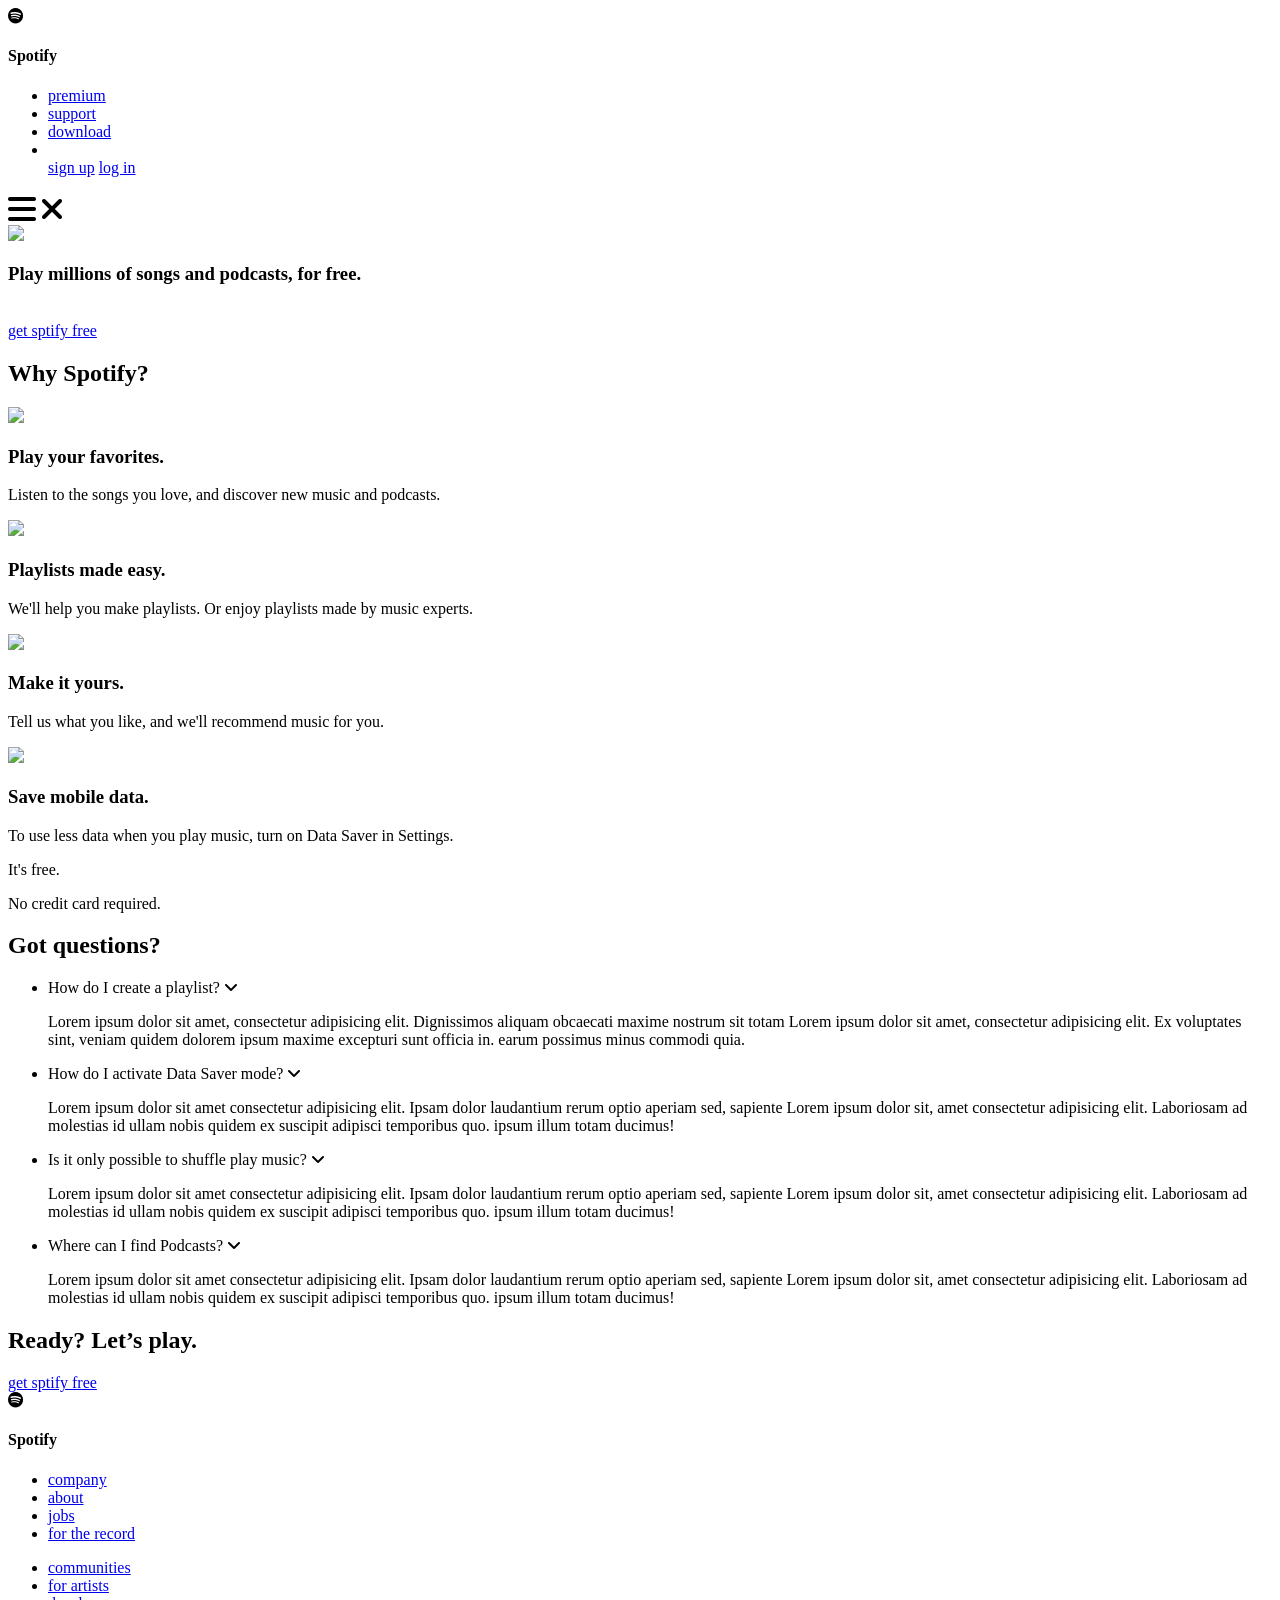
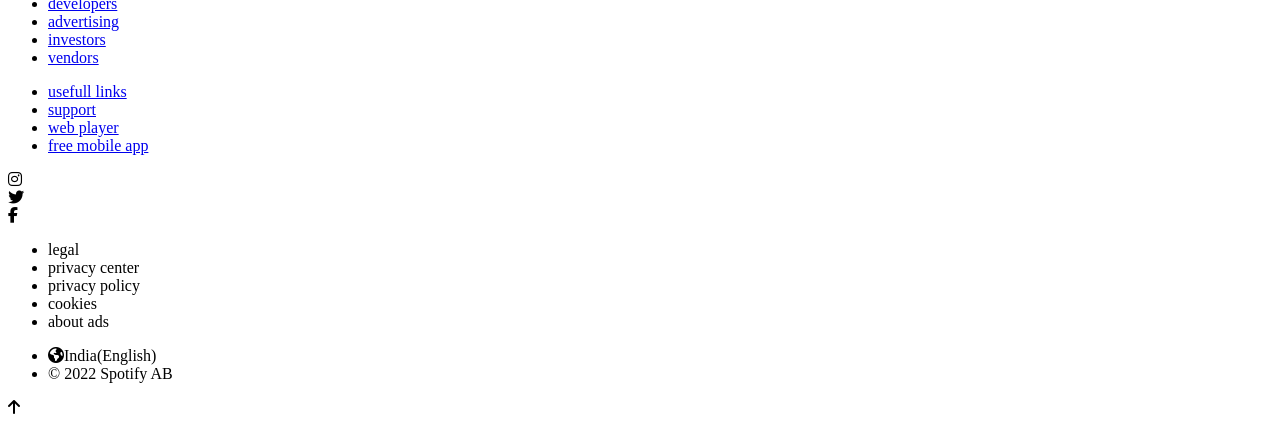
==== index.html @ 01e77342 "Add files via upload" ====
<!DOCTYPE html>
<html lang="en">
<head>
    <meta charset="UTF-8">
    <meta http-equiv="X-UA-Compatible" content="IE=edge">
    <meta name="viewport" content="width=device-width, initial-scale=1.0">
    <title>SPOTIFY CLONE PROJECT</title>
    <link rel="stylesheet" href="css/style.css">
    <link rel="stylesheet" href="https://cdnjs.cloudflare.com/ajax/libs/font-awesome/6.1.1/css/all.min.css  ">
    <script defer src="/js/script.js"></script>
</head>
<!-- Open a folder or workspace... (File -> Open Folder) -->
<body>
    <header class="container">
        <div class="main__logo">
            <div class="logo">
                <i class="fa-brands fa-spotify"></i>
            </div>

            <h4 class="text__logo">Spotify</h4>
        </div>

        <nav class="navbar">
            <ul class="navbar__lists">
                <li><a class=" navbar_link" href="premium.html">premium</a></li>
                <li><a class="navbar_link" href="support.html">support</a></li>
                <li><a class="navbar_link" href="downlode.html">download</a></li>
                <li class="line_r"><a class="navbar_link" href="#"></a></li>
                <!-- <li><a href="#"> <i class="fa-solid fa-pipe line"></i></a></li> -->

                <a class="navbar_link" href="sign.html" class="sign__bar"> sign up</a>
                <a class="navbar_link" href="login.html" class="log__bar"> log in</a>
            </ul>
        </nav>

        <div class="mobile-navbar-btn">
            <i class="fa-2x fa-solid fa-bars
             mobile-nav-bergar"></i>
            <i class="fa-2x fa-solid fa-xmark
             mobile-nav-chutiya"></i>
        </div>

    </header>



    <!-- ===========================================================
               SECTION FIRST START SONG PODCAST
  =========================================================== -->

    <Section class="section__container">
        <article class="article__container">
            <div class="image__container">
                <div class="line"></div>
                <img src="https://i.scdn.co/image/ab678e040000ed3aed58911aecc6dbc16949f40b">
            </div>


            <div class="heading">
                <h1>Play millions of songs and podcasts, for free.</h1>
                <br>
                <div class="button">

                    <a href="#" class="btn"> get sptify free</a>

                </div>
                <!-- <button class="btn"> get sptify free</button> -->
            </div>


        </article>
    </Section>

    <!-- ===========================================================
               SECTION FIRST END SONG PODCAST
  =========================================================== -->





    <!-- ===========================================================
               SECTION SECOND START WHY SPOTIFY
  =========================================================== -->


    <section class="why__container">
        <h2>Why Spotify?</h2>
        <article class="icon__container">

            <div class="icons_container">

                <div class="icon">
                    <img class="icons" src="	https://i.scdn.co/image/ab671c3d0000f430678067184805befd38aa0f57">
                    <h3>Play your favorites.</h3>
                    <p class="center">Listen to the songs you love,
                        and discover new music and podcasts.

                    </p>

                </div>

                <div class="icon">
                    <img class="icons" src="https://i.scdn.co/image/ab671c3d0000f430a6f822749d5c25c32ee31d66">
                    <h3>Playlists made easy.</h3>
                    <p>We'll help you make playlists. Or enjoy playlists made by music experts.</p>

                </div>

                <div class="icon">
                    <img class="icons" src="	https://i.scdn.co/image/ab671c3d0000f430eb43023b5332389f5094530d">
                    <h3>Make it yours.</h3>
                    <p>Tell us what you like, and we'll recommend music for you.</p>

                </div>

                <div class="icon">
                    <img class="icons" src="https://i.scdn.co/image/ab671c3d0000f4309430062bc28461dc8fbde6bc">
                    <h3>Save mobile data.</h3>
                    <p>To use less data when you play music, turn on Data Saver in Settings.</p>

                </div>

            </div>

        </article>

    </section>
    <!-- ===========================================================
               SECTION SECOND END WHY SPOTIFY
  =========================================================== -->









    <!-- ===========================================================
               SECTION THIRD START WHY SPOTIFY
  =========================================================== -->


    <section class="section__third__container">
        <article class="third__container">
            <p>It's free.</p>
            <p>No credit card required.</p>

        </article>

    </section>


    <!-- ===========================================================
               SECTION THIRD END WHY SPOTIFY
  =========================================================== -->









    <!-- ===========================================================
    SECTION FOURTH START 
=========================================================== -->




    <section class="section__fourth__container">
        <h1>Got questions?</h1>
        <article class="fourth__container">

            <ul class="fourth_container_text">
                <li>
                    <div class="fourth_Q_text">
                        <span>How do I create a playlist?</span>
                        <i class="fa-solid fa-angle-down arrow"></i>
                    </div>
                    <p>Lorem ipsum dolor sit amet, consectetur adipisicing elit. Dignissimos aliquam obcaecati maxime
                        nostrum sit totam Lorem ipsum dolor sit amet, consectetur adipisicing elit. Ex voluptates sint,
                        veniam quidem dolorem ipsum maxime excepturi sunt officia in. earum possimus minus commodi quia.
                    </p>
                    <span class="line"></span>
                </li>

                <li>
                    <div class="fourth_Q_text">
                        <span>How do I activate Data Saver mode?</span>
                        <i class="fa-solid fa-angle-down arrow"></i>
                    </div>
                    <p>Lorem ipsum dolor sit amet consectetur adipisicing elit. Ipsam dolor laudantium rerum optio
                        aperiam sed, sapiente Lorem ipsum dolor sit, amet consectetur adipisicing elit. Laboriosam ad
                        molestias id ullam nobis quidem ex suscipit adipisci temporibus quo. ipsum illum totam ducimus!
                    </p>
                    <span class="line"></span>
                </li>

                <li>
                    <div class="fourth_Q_text">
                        <span>Is it only possible to shuffle play music?</span>
                        <i class="fa-solid fa-angle-down arrow"></i>
                    </div>
                    <p>Lorem ipsum dolor sit amet consectetur adipisicing elit. Ipsam dolor laudantium rerum optio
                        aperiam sed, sapiente Lorem ipsum dolor sit, amet consectetur adipisicing elit. Laboriosam ad
                        molestias id ullam nobis quidem ex suscipit adipisci temporibus quo. ipsum illum totam ducimus!
                    </p>
                    <span class="line"></span>
                </li>

                <li>
                    <div class="fourth_Q_text">
                        <span>Where can I find Podcasts?</span>
                        <i class="fa-solid fa-angle-down arrow"></i>
                    </div>
                    <p>Lorem ipsum dolor sit amet consectetur adipisicing elit. Ipsam dolor laudantium rerum optio
                        aperiam sed, sapiente Lorem ipsum dolor sit, amet consectetur adipisicing elit. Laboriosam ad
                        molestias id ullam nobis quidem ex suscipit adipisci temporibus quo. ipsum illum totam ducimus!
                    </p>
                    <span class="line"></span>
                </li>
            </ul>

        </article>


    </section>


    <!-- ===========================================================
    SECTION FOURTH END 
=========================================================== -->










    <!-- ===========================================================
    SECTION fift START 
=========================================================== -->

    <section class="fift__container">
        <article class="fift__article">

            <div class="fift_heading">

                <h2>Ready? Let’s play.</h2>
                <div class="fift__btn">
                    <a href="#" class="fift_button">get sptify free</a>
                </div>

            </div>

        </article>
    </section>


    <!-- ===========================================================
    SECTION fifth END 
=========================================================== -->







    <!-- ===========================================================
    SECTION sixth START 
=========================================================== -->

    <section class="sixth__container">

        <article class="sixth__article">

            <div class="main__logo1">
                <div class="logo2">
                    <i class="fa-brands fa-spotify"></i>
                </div>
                <h4 class="text__logo3">Spotify</h4>
            </div>



            <div class="footer__lists">
                <ul class="company">
                    <li><a href="#" class="gray">company</a></li>
                    <li><a href="#">about</a></li>
                    <li><a href="#">jobs</a></li>
                    <li><a href="#">for the record</a></li>
                </ul>
            </div>



            <div class="footer__lists">
                <ul class="communities">
                    <li><a href="#" class="gray">communities</a></li>
                    <li><a href="#">for artists</a></li>
                    <li><a href="#">developers</a></li>
                    <li><a href="#">advertising</a></li>
                    <li><a href="#">investors</a></li>
                    <li><a href="#">vendors</a></li>
                </ul>
            </div>



            <div class="footer__lists">
                <ul class="useful_links">
                    <li><a href="#" class="gray">usefull links</a></li>
                    <li><a href="#">support</a></li>
                    <li><a href="#">web player</a></li>
                    <li><a href="#">free mobile app</a></li>
                </ul>
            </div>




            <div class="social_media_logo">
                <div class="insta__logo bg_col">
                    <i class="fa-brands fa-instagram"></i>
                </div>

                <div class="twiter__logo bg_col">
                    <i class="fa-brands fa-twitter"></i>
                </div>

                <div class="fb__logo bg_col">
                    <i class="fa-brands fa-facebook-f"></i>
                </div>
            </div>






        </article>

        <div class="bottom">
            <div class="bottom__left__footer">
                <ul class="bottom__links">
                    <li>legal</li>
                    <li>privacy center</li>
                    <li>privacy policy</li>
                    <li>cookies</li>
                    <li>about ads</li>

                </ul>
            </div>


            <div class="bottom__right__footer">
                <ul class="bottom_right">
                    <li><i class="fa-solid fa-earth-americas"></i>India(English)</li>
                    <li><i class="fa-regular fa-circle-c"></i>© 2022 Spotify AB</li>
                </ul>
            </div>

            <div class="scroll_bar">
                <i class="fa fa-arrow-up" onclick="topFunction()" id="myBtn"></i>
            </div>
        </div>

    </section>























    <!-- ===========================================================
    SECTION sixth END 
=========================================================== -->






    <script src="/JS/script.js">


    </script>
</body>

</html>
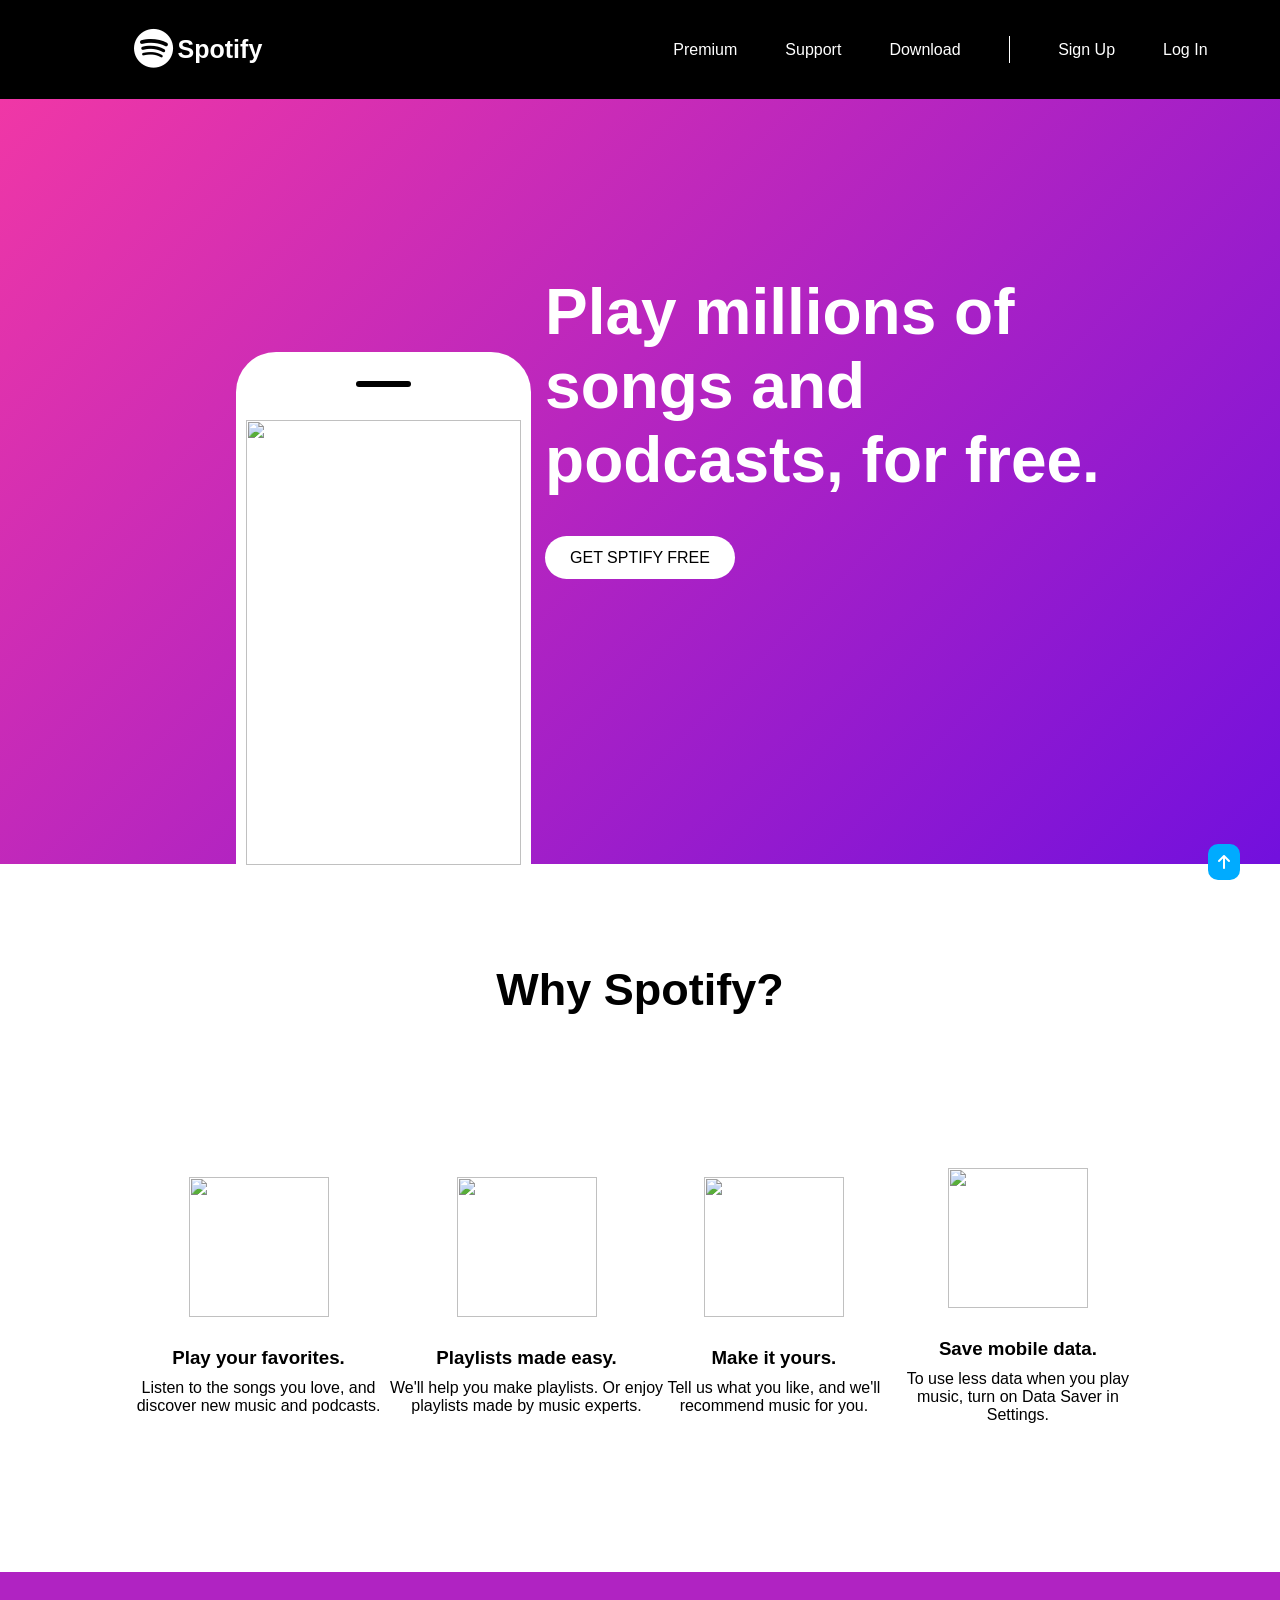
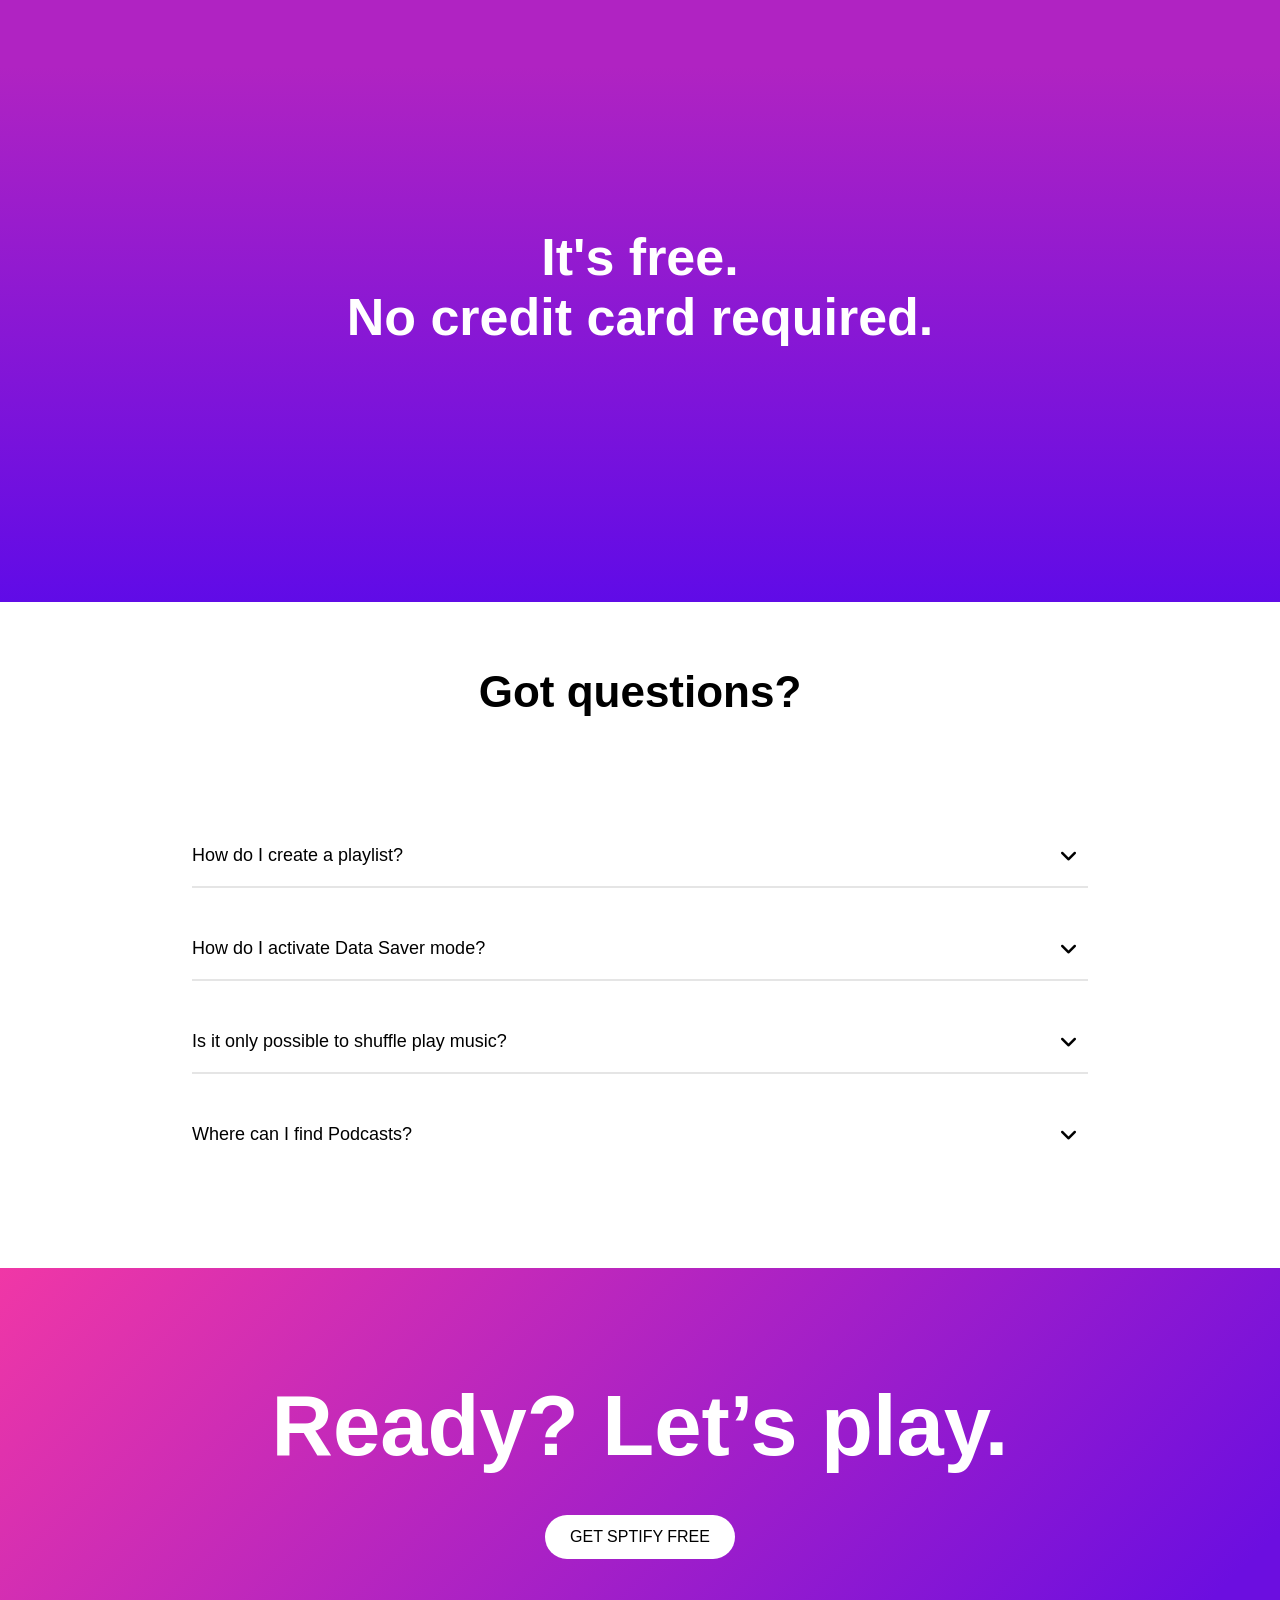
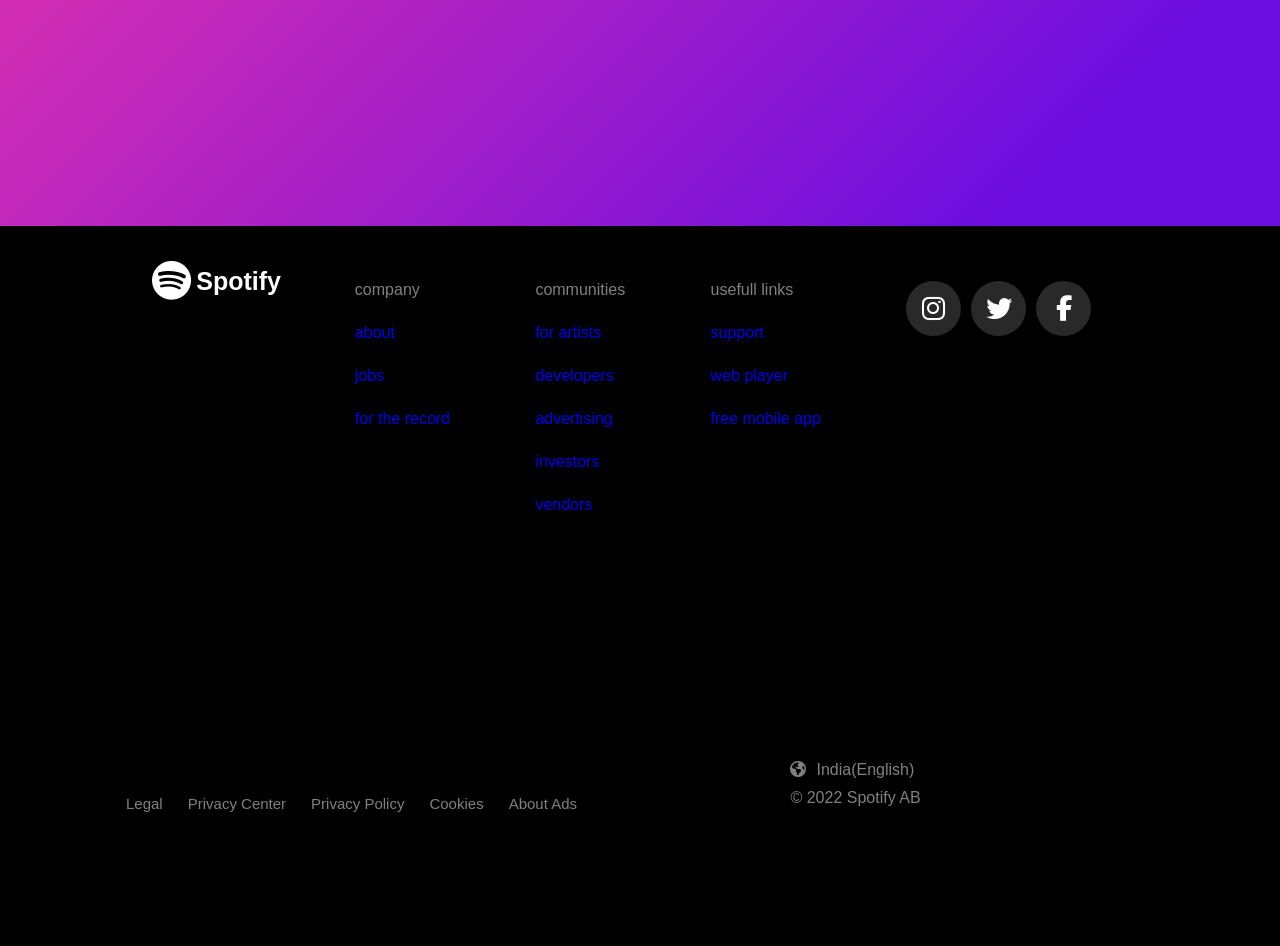
==== commit 0fa36cd6: "update" ====
--- a/index.html
+++ b/index.html
@@ -5,7 +5,7 @@
     <meta http-equiv="X-UA-Compatible" content="IE=edge">
     <meta name="viewport" content="width=device-width, initial-scale=1.0">
     <title>SPOTIFY CLONE PROJECT</title>
-    <link rel="stylesheet" href="css/style.css">
+    <link rel="stylesheet" href="style.css">
     <link rel="stylesheet" href="https://cdnjs.cloudflare.com/ajax/libs/font-awesome/6.1.1/css/all.min.css  ">
     <script defer src="/js/script.js"></script>
 </head>
@@ -413,4 +413,4 @@
     </script>
 </body>
 
-</html>+</html>
--- a/style.css
+++ b/style.css
@@ -0,0 +1,845 @@
+* {
+  margin: 0;
+  padding: 0;
+  box-sizing: border-box;
+  font-family: Circular, spotify-circular, Helvetica, Arial, sans-serif;
+  text-decoration: none;
+  list-style: none;
+}
+
+section {
+  width: 100%;
+}
+
+.html {
+  font-size: 62.5%;
+
+  scroll-behavior: smooth !important;
+
+}
+
+/*===========================================================
+                START HEADER
+  ===========================================================*/
+
+.container {
+  width: 100%;
+  height: 11vh;
+  background-color: black;
+  display: flex;
+  justify-content: space-around;
+  align-items: center;
+
+}
+.xyz{
+  background: #1ed760;
+}
+
+/*===========================================================
+                START LOGO CODE
+  ===========================================================*/
+
+.main__logo {
+  width: 20%;
+  display: flex;
+  justify-content: center;
+  align-items: center;
+  color: #ffffff;
+  margin-right: 200px;
+  font-family: Circular, spotify-circular, Helvetica, Arial, sans-serif;
+
+
+}
+
+.logo {
+  font-size: 40px;
+}
+
+.text__logo {
+  padding: 0 5px;
+  font-size: 25px;
+}
+
+/*===========================================================
+               END LOGO CODE
+  ===========================================================*/
+
+
+
+/*===========================================================
+            START NAVBAR
+  ===========================================================*/
+
+/* .navbar {
+  width: 40%;
+  
+  padding-right: 50px;
+  /* background-color: red; */
+
+/* }  */
+
+.navbar{
+  font-family: Circular, spotify-circular, Helvetica, Arial, sans-serif;
+}
+
+.navbar__lists {
+
+  display: flex;
+  gap: 3rem;
+  justify-content: center;
+  align-items: center;
+  
+}
+
+.navbar_link:link,
+.navbar_link:visited{
+
+  /* display: inline-block; */
+  text-transform: capitalize;
+  text-decoration: none;
+  font-size: 1rem;
+  font-weight: 500;
+  color: #ffffff;
+  transition: all 0.2s linear;
+}
+
+.navbar_link:hover,
+.navbar_link:active{
+  color: #1ed760;
+}
+
+
+.navbar__lists .line_r {
+  /* color: #ffffff; */
+  width: 0.1rem;
+  height: 1.7rem;
+  background-color: #ffffff;
+  color: #ffffff;
+  border-left: 1px solid #ffffff;
+  /* list-style: none; */
+}
+
+.line {
+  color: #ffffff;
+
+}
+
+
+.mobile-navbar-btn{
+  display: none;
+  background: transparent;
+  cursor: pointer;
+}
+.mobile-nav-bergar,
+.mobile-nav-cross{
+  width: 4rem;
+  height: 4rem;
+  color: #ffffff;
+}
+
+.mobile-nav-chutiya {
+  display:none;
+}
+
+
+/*===========================================================
+          END NAVBAR
+  ===========================================================*/
+
+
+
+
+
+/*===========================================================
+  SECTION START
+  ===========================================================*/
+
+.section__container {
+  height: 85vh;
+  background: url(https://www.scdn.co/i/free/bubbles-dktp.svg) center -138px / 100% 1068px no-repeat,
+    linear-gradient(-45deg, rgb(108, 14, 224) -5%, rgb(240, 55, 166));
+  /* position: relative; */
+  display: flex;
+  justify-content: center;
+  align-items: center;
+
+}
+
+.article__container {
+  width: 79vw;
+  height: 86vh;
+  /* background-color: #1ed760; */
+  display: flex;
+  justify-content: space-around;
+  align-items: center;
+  position: relative;
+
+}
+
+.image__container {
+  width: 295px;
+  height: 517px;
+  display: flex;
+  justify-content: center;
+  align-items: center;
+  position: absolute;
+  bottom: 0;
+  left: 10%;
+  background-color: #ffffff;
+  border-top-left-radius: 40px;
+  border-top-right-radius: 40px;
+}
+
+.image__container .line {
+  position: absolute;
+  top: 29px;
+  width: 55px;
+  height: 6px;
+  background-color: black;
+  border-radius: 20px;
+}
+
+
+
+img {
+
+  width: 275px;
+  height: 445px;
+  margin-top: 64px;
+
+  /* position: absolute; */
+
+
+}
+
+.heading h1 {
+  position: absolute;
+  top: 180px;
+  color: #ffffff;
+  font-size: 64px;
+}
+
+.button {
+
+  margin-top: 135px;
+  transition: all 0.2s linear;
+}
+
+.button:hover {
+  transform: translateY(-5px);
+  /* box-shadow: 2px 4px 5px rgba(0, 0, 0, 0.5); */
+}
+
+
+.heading .button .btn {
+  background-color: #ffffff;
+  color: black;
+  padding: 13px 25px;
+  border-radius: 30px;
+  text-transform: uppercase;
+  font-weight: 500;
+  font-family: Circular, spotify-circular, Helvetica, Arial, sans-serif;
+  /* margin: 0px 30px; */
+
+
+}
+
+
+
+
+
+
+/*===========================================================
+               SECTION END
+  ===========================================================*/
+
+
+
+
+
+
+/*===========================================================
+  SECTION 2 START why spotify
+  ===========================================================*/
+
+
+.why__container {
+  height: 72vh;
+  /* background-color: antiquewhite; */
+  position: relative;
+
+}
+
+.icon__container {
+  /* background-color: #1ed760; */
+  width: 80vw;
+  height: 60vh;
+  position: absolute;
+  top: 20%;
+  left: 10%;
+
+}
+
+.icons_container {
+  width: 80vw;
+  height: 60vh;
+  /* background-color: aquamarine; */
+  display: flex;
+  justify-content: center;
+  align-items: center;
+  /* text-align: center; */
+  /* padding-top: 30px; */
+
+
+}
+
+.icon {
+  text-align: center;
+  /* vertical-align: middle; */
+
+}
+
+p {
+  display: block;
+  /* vertical-align: center; */
+  /* padding: 30px; */
+
+
+}
+
+p .center {
+  margin: 0 auto;
+}
+
+p .center {
+  width: 85%;
+}
+
+h3 {
+  margin-bottom: 10px;
+}
+
+h2 {
+  display: flex;
+  justify-content: center;
+  align-items: center;
+  padding-top: 100px;
+  font-size: 45px;
+}
+
+.icons {
+  width: 140px;
+  height: 140px;
+  margin-bottom: 30px;
+}
+
+/*===========================================================
+  SECTION 2 END why spotify
+  ===========================================================*/
+
+
+
+
+
+
+/* <!-- ===========================================================
+               SECTION THIRD START WHY SPOTIFY
+  =========================================================== --> */
+
+
+.section__third__container {
+  width: 100%;
+  height: 70vh;
+  background: linear-gradient(rgb(176, 35, 194) 15%, rgb(96, 11, 231));
+  margin-top: 60px;
+  display: grid;
+  place-items: center;
+
+}
+
+.third__container {
+  width: 80%;
+  height: 40vh;
+  display: grid;
+  place-items: center;
+  place-content: center;
+
+  /* background-color: #1ed760; */
+}
+
+.third__container p {
+  color: #ffffff;
+  font-size: 52px;
+  font-weight: 700;
+}
+
+/* <!-- ===========================================================
+               SECTION THIRD END WHY SPOTIFY
+  =========================================================== --> */
+
+
+
+
+
+
+
+
+/* <!-- ===========================================================
+               SECTION FOURTH START WHY SPOTIFY
+  =========================================================== --> */
+
+.section__fourth__container {
+  width: 100%;
+  height: 74vh;
+  /* background-color: antiquewhite; */
+  display: grid;
+  place-items: center;
+  position: relative;
+}
+
+.section__fourth__container h1 {
+  text-align: center;
+   margin-top: 65px;
+  font-size: 44px;
+  font-weight: 700;
+  position: absolute;
+  top: 0;
+}
+.fourth__container{
+  width: 70%;
+  min-height: 40vh;
+  margin-top: 80px;
+}
+.fourth_Q_text{
+  /* background: #fff; */
+  display: flex;
+  justify-content: space-between;
+  align-items: center;
+ 
+}
+.fourth_container_text{
+  width: 100%;
+  height: 350px;
+  overflow-y: auto;
+}
+.fourth_container_text::-webkit-scrollbar{
+  display: none;
+}
+
+.fourth_container_text li {
+  margin-top: 50px;
+}
+.fourth__container li .line{
+  width: 100%;
+  height: 2px;
+  background: rgba(0, 0, 0, 0.1);
+  display: block;
+  margin: 20px 0;
+}
+.fourth__container .fourth_container_text li .fourth_Q_text {
+  font-size: 18px;
+  font-weight: 500;
+  transition: all 0.2s linear;
+}
+
+.fourth__container .fourth_container_text li .arrow{
+  font-size: 20px;
+  text-align: center;
+  transition: all 0.3s linear;
+}
+.fourth__container .fourth_container_text li.showAnswer .arrow{
+  transform: rotate(-180deg);
+  
+}
+
+.fourth__container .fourth_container_text li:hover .fourth_Q_text,
+.fourth__container .fourth_container_text li:hover .arrow{
+  color: #00abff;
+}
+.fourth__container .fourth_container_text li.showAnswer .fourth_Q_text,
+.fourth__container .fourth_container_text li.showAnswer .arrow{
+  color: #00abff;
+}
+.fourth__container .fourth_container_text li p{
+  width: 80%;
+  font-size: 15px;
+  color: #a4a0a0;
+  margin-top: 15px;
+  line-height: 25px;
+  display: none;
+}
+
+.fourth__container .fourth_container_text li.showAnswer p{
+  display: block;
+}
+
+
+
+
+
+
+
+/* <!-- ===========================================================
+               SECTION FOURTH END WHY SPOTIFY
+  =========================================================== --> */
+
+
+
+
+
+
+
+
+
+
+/* <!-- ===========================================================
+               SECTION FIFT START 
+  =========================================================== --> */
+
+.fift__container {
+  width: 100%;
+  height: 62vh;
+  background: url(https://www.scdn.co/i/free/lets-play.svg) left -10px bottom -160px / 100% 1114px no-repeat, linear-gradient(-45deg, rgb(108, 14, 224) 16%, rgb(240, 55, 166)) rgb(108, 14, 224);
+  display: grid;
+  place-items: center;
+}
+
+.fift__article {
+  /* background-color: #1ed760; */
+  width: 80%;
+  height: 60vh;
+  text-align: center;
+}
+
+.fift_heading {
+  display: grid;
+  place-items: center;
+}
+
+.fift_heading h2 {
+  color: #ffffff;
+  font-size: 85px;
+  /* line-height: 50px; */
+}
+
+.fift__btn {
+  background-color: #ffffff;
+  color: black;
+  padding: 13px 25px;
+  border-radius: 30px;
+  text-transform: uppercase;
+  font-weight: 500;
+  font-family: Circular, spotify-circular, Helvetica, Arial, sans-serif;
+  margin-top: 40px;
+  transition: all 0.2s linear;
+
+}
+
+.fift__btn:hover {
+  transform: translateY(-5px);
+
+}
+
+.fift_button {
+  color: black;
+}
+
+
+
+/* <!-- ===========================================================
+               SECTION FIFT END
+  =========================================================== --> */
+
+
+
+
+
+
+
+
+/* <!-- ===========================================================
+             FOOTER START
+  =========================================================== --> */
+
+
+.sixth__container {
+  width: 100%;
+  height: 80vh;
+  background-color: black;
+  display: grid;
+  place-items: center;
+  padding-right: 20px;
+}
+
+.sixth__article {
+  width: 80%;
+  height: 50vh;
+  /* background-color: #1ed760; */
+  display: flex;
+  justify-content: space-around;
+  padding-top: 50px;
+  position: relative;
+}
+
+/* ------------list and links----------- */
+.gray {
+  color: gray;
+}
+
+.gray li a:hover {
+  color: gray;
+}
+
+
+.footer__lists ul li {
+  margin-bottom: 25px;
+
+}
+
+.footer__lists ul li a:hover {
+  color: #1ed760;
+}
+
+/* ----------LOGOS  ONLY------------ */
+
+.main__logo1 {
+  width: 10%;
+  height: 47px;
+  padding-bottom: 70px;
+  /* background-color: red; */
+  display: flex;
+  justify-content: center;
+  align-items: center;
+  color: #ffffff;
+  /* margin-right: 200px; */
+  font-family: Circular, spotify-circular, Helvetica, Arial, sans-serif;
+
+
+}
+
+.logo2 {
+  font-size: 40px;
+}
+
+.text__logo3 {
+  padding: 0 5px;
+  font-size: 25px;
+}
+
+.single__logo {
+
+  gap: 10px;
+}
+
+.sixth_logo {
+  color: #ffffff;
+}
+
+/* -----------SOCIAL MEDIA LOGOS-------------- */
+
+.social_media_logo {
+  color: #ffffff;
+  display: flex;
+  gap: 10px;
+  font-size: 26px;
+}
+
+.bg_col {
+  width: 55px;
+  height: 55px;
+  background-color: rgba(85, 83, 83, 0.5);
+  /* padding: 10px; */
+  border-radius: 40px;
+  /* text-align: center; */
+  /* justify-content: center; */
+  display: grid;
+  place-items: center;
+}
+
+.bg_col i:hover {
+  color: #1ed760;
+}
+
+/* ---------------bottom left footer------- */
+
+
+.bottom {
+  display: flex;
+  justify-content: space-between;
+  /* background-color: #fff; */
+  width: 80%;
+  height: 20vh;
+  margin-top: 70px;
+}
+
+.bottom__links {
+  display: flex;
+  gap: 25px;
+  margin-top: 34px;
+
+}
+
+.bottom__links li {
+  text-transform: capitalize;
+  color: gray;
+  font-size: 15px;
+  font-weight: thin;
+
+}
+
+
+
+
+
+
+
+/* ---------------bottom right footer */
+
+.bottom_right li {
+  margin-bottom: 10px;
+  color: gray;
+
+
+}
+
+.fa-solid {
+  margin-right: 10px;
+}
+
+.fa-thin {
+  color: #ffffff;
+  /* background-color: #fff; */
+}
+
+/* =====scrollbar */
+
+#myBtn {
+  /* display: none; */
+  position: fixed;
+  bottom: 20px;
+  right: 40px;
+  /* z-index: 99; */
+  border: none;
+  color: #ffffff;
+  background-color: #00abff;
+  padding: 10px;
+  border-radius: 10px;
+
+}
+
+#myBtn:hover {
+
+  /* background-color: linear-gradient(rgb(108, 14, 224) 16%, rgb(240, 55, 166)) rgb(108, 14, 224); */
+  background: linear-gradient(rgb(176, 35, 194) 15%, rgb(96, 11, 231));
+}
+
+/* <!-- ===========================================================
+             FOOTER END
+  =========================================================== --> */
+
+
+
+
+
+/* ===============================
+       RESPONSIVE START
+  ================================== */
+
+/* 980px is 65em */
+@media(max-width:65em) {
+
+
+  /*=================
+     MAIN SACTION CONTAINER
+     =============== */
+
+  .section__container {
+    height: 60vh;
+    position: relative;
+
+  }
+
+  .image__container img,
+  .image__container {
+    display: none;
+  }
+
+
+  .article__container {
+    width: 90%;
+    height: 50%;
+    position: relative;
+    top: -20px;
+    left: -20px;
+    /* background-color: #00abff; */
+  }
+
+  .heading {
+    /* background-color: #1ed760; */
+    width: 90%;
+    height: auto;
+    /* position: absolute; */
+  }
+
+
+  .heading h1 {
+    font-size: 45px;
+    position: absolute;
+    top: 0;
+    left: 0;
+  }
+
+  .button {
+    margin-top: 90px;
+    margin-left: -30px;
+    transition: all 0.2s linear;
+
+  }
+
+  .button:hover {
+    transform: translateY(-5px);
+    /* box-shadow: 2px 4px 5px rgba(0, 0, 0, 0.5); */
+  }
+
+
+  .heading .button .btn {
+    background-color: #ffffff;
+    color: black;
+    padding: 13px 25px;
+    border-radius: 30px;
+    text-transform: uppercase;
+    font-weight: 500;
+    font-family: Circular, spotify-circular, Helvetica, Arial, sans-serif;
+  }
+
+
+
+  /* header section start */
+
+  .mobile-navbar-btn{
+    display: block;
+  }
+  .navbar{
+    display: none;
+  }
+
+
+
+
+
+
+
+
+
+
+
+
+
+
+
+
+}
+
+/* ===============================
+       RESPONSIVE END
+  ================================== */
